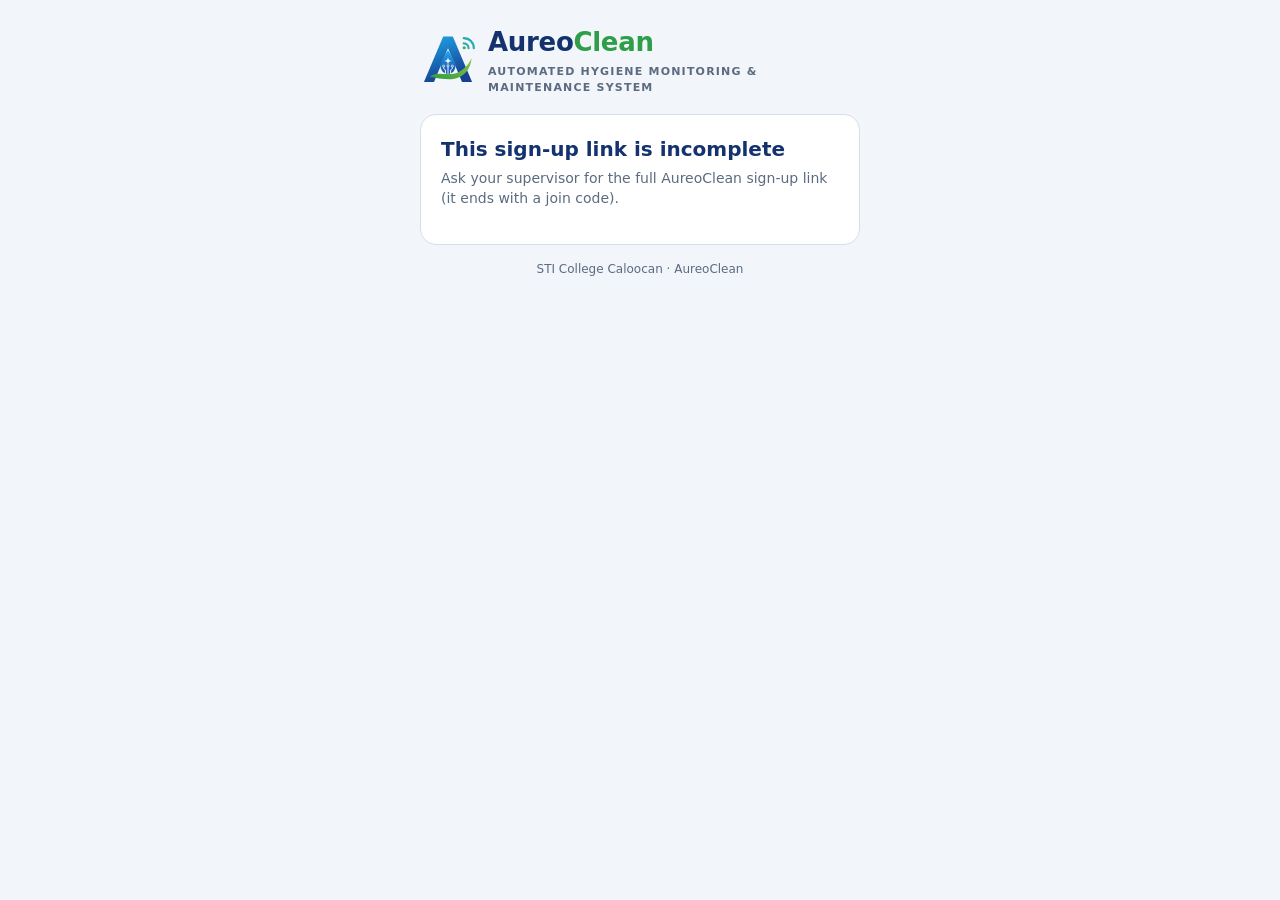
==== docs/index.html @ 40c59525 "Janitor sign-up website + Reports tab - docs/: mobile sign-up page for GitHub Pages (name, mobile, o" ====
<!doctype html>
<html lang="en">
<head>
<meta charset="utf-8">
<meta name="viewport" content="width=device-width, initial-scale=1">
<meta name="robots" content="noindex, nofollow">
<meta name="referrer" content="no-referrer">
<meta http-equiv="Content-Security-Policy"
      content="default-src 'none'; script-src 'self' 'unsafe-inline'; style-src 'self' 'unsafe-inline'; img-src 'self'; connect-src https://firestore.googleapis.com; base-uri 'none'; form-action 'none'">
<title>AureoClean Janitor Sign-up</title>
<link rel="icon" href="icon.png">
<style>
  :root {
    --navy: #14336E; --blue: #1F63C6; --blue-dark: #174A9C; --green: #2E9E48; --green-soft: #E5F4E8;
    --ink: #162338; --muted: #5B6B80; --line: #D5DFEA; --bg: #F2F5F9; --surface: #FFFFFF;
    --danger: #B3261E; --danger-soft: #FBE9E7;
  }
  @media (prefers-color-scheme: dark) {
    :root:not([data-theme="light"]) {
      --navy: #9DBCF5; --blue: #4C8BEA; --blue-dark: #3B74CC; --green: #5CC274; --green-soft: #17331F;
      --ink: #E6ECF4; --muted: #9AA9BC; --line: #2C3A4F; --bg: #0F1724; --surface: #172235;
      --danger: #FF8A80; --danger-soft: #3A1D1B;
    }
  }
  * { box-sizing: border-box; }
  body {
    margin: 0; min-height: 100vh; background: var(--bg); color: var(--ink);
    font: 16px/1.45 system-ui, -apple-system, "Segoe UI", Roboto, sans-serif;
    display: flex; justify-content: center; padding: 24px 16px 40px;
  }
  main { width: 100%; max-width: 440px; }
  .brand { display: flex; align-items: center; gap: 12px; margin-bottom: 18px; }
  .brand img { width: 56px; height: 56px; }
  .brand h1 { margin: 0; font-size: 26px; font-weight: 800; color: var(--navy); letter-spacing: -.3px; }
  .brand h1 span { color: var(--green); }
  .brand p { margin: 2px 0 0; font-size: 11px; font-weight: 700; letter-spacing: 1.2px; color: var(--muted); }
  .card { background: var(--surface); border: 1px solid var(--line); border-radius: 16px; padding: 20px; }
  h2 { margin: 0 0 4px; font-size: 20px; color: var(--navy); }
  .lead { margin: 0 0 16px; color: var(--muted); font-size: 14px; }
  label { display: block; font-size: 13px; font-weight: 650; color: var(--muted); margin: 14px 0 6px; }
  .opt { font-weight: 400; }
  input[type=text], input[type=tel], input[type=email] {
    width: 100%; font: inherit; color: var(--ink); background: var(--surface);
    border: 1px solid var(--line); border-radius: 10px; padding: 12px 12px; min-height: 48px;
  }
  input:focus { outline: 2px solid var(--blue); outline-offset: 0; border-color: var(--blue); }
  .phone { display: flex; }
  .phone span {
    display: flex; align-items: center; padding: 0 12px; border: 1px solid var(--line); border-right: 0;
    border-radius: 10px 0 0 10px; background: var(--bg); color: var(--muted); font-weight: 600;
  }
  .phone input { border-radius: 0 10px 10px 0; }
  .hint { font-size: 12px; color: var(--muted); margin-top: 5px; }
  .consent { display: flex; gap: 10px; align-items: flex-start; margin: 18px 0 4px; font-size: 14px; }
  .consent input { width: 20px; height: 20px; margin: 2px 0 0; accent-color: var(--blue); flex: none; }
  .trap { position: absolute; left: -10000px; width: 1px; height: 1px; overflow: hidden; }
  button {
    width: 100%; margin-top: 18px; min-height: 50px; border: 0; border-radius: 12px; cursor: pointer;
    font: 700 16px system-ui, sans-serif; color: #fff; background: var(--blue);
  }
  button:hover { background: var(--blue-dark); }
  button:disabled { opacity: .6; cursor: default; }
  .msg { margin-top: 14px; padding: 10px 12px; border-radius: 10px; font-size: 14px; display: none; }
  .msg.error { display: block; color: var(--danger); background: var(--danger-soft); }
  .done { text-align: center; padding: 8px 0; }
  .tick {
    width: 64px; height: 64px; border-radius: 50%; margin: 4px auto 12px; display: grid; place-items: center;
    background: var(--green-soft); color: var(--green); font-size: 34px; font-weight: 800;
  }
  .done ol { text-align: left; color: var(--muted); font-size: 14px; padding-left: 20px; }
  footer { margin-top: 16px; text-align: center; font-size: 12px; color: var(--muted); }
  [hidden] { display: none !important; }
</style>
</head>
<body>
<main>
  <div class="brand">
    <img src="logo.svg" alt="">
    <div>
      <h1>Aureo<span>Clean</span></h1>
      <p>AUTOMATED HYGIENE MONITORING &amp; MAINTENANCE SYSTEM</p>
    </div>
  </div>

  <section class="card" id="form-card">
    <h2>Janitor sign-up</h2>
    <p class="lead">Sign up to get restroom alerts by text. An administrator approves your request, then you'll
      receive a welcome SMS.</p>
    <form id="form" novalidate>
      <label for="name">Full name</label>
      <input id="name" type="text" autocomplete="name" maxlength="80" required placeholder="e.g. Mark Dave Agot">

      <label for="phone">Mobile number</label>
      <div class="phone">
        <span>+63</span>
        <input id="phone" type="tel" inputmode="numeric" autocomplete="tel-national" maxlength="13" required
               placeholder="917 123 4567">
      </div>
      <div class="hint">The number where alerts will be sent.</div>

      <label for="email">Email <span class="opt">(optional)</span></label>
      <input id="email" type="email" autocomplete="email" maxlength="254" placeholder="you@example.com">

      <div class="trap" aria-hidden="true">
        <label for="website">Leave this empty</label>
        <input id="website" type="text" tabindex="-1" autocomplete="off">
      </div>

      <label class="consent">
        <input id="consent" type="checkbox">
        <span>I agree to receive AureoClean maintenance alerts by SMS on this number.</span>
      </label>

      <button id="submit" type="submit">Send sign-up request</button>
      <div id="msg" class="msg" role="alert"></div>
    </form>
  </section>

  <section class="card done" id="done-card" hidden>
    <div class="tick">✓</div>
    <h2>Request sent!</h2>
    <p class="lead">Thank you. Here's what happens next:</p>
    <ol>
      <li>An administrator reviews your request.</li>
      <li>Once approved, you'll get a <b>welcome text</b> on <b id="done-phone"></b>.</li>
      <li>After that, restroom alerts arrive by SMS. No app needed.</li>
    </ol>
  </section>

  <section class="card" id="bad-link" hidden>
    <h2>This sign-up link is incomplete</h2>
    <p class="lead">Ask your supervisor for the full AureoClean sign-up link (it ends with a join code).</p>
  </section>

  <footer>STI College Caloocan · AureoClean</footer>
</main>

<script src="config.js"></script>
<script>
(function () {
  "use strict";
  var cfg = window.AUREOCLEAN || {};
  var join = new URLSearchParams(location.search).get("join") || "";
  join = join.replace(/[^A-Za-z0-9]/g, "").slice(0, 40);
  // Keep the code out of the address bar / screenshots once it has been read.
  if (join && history.replaceState) history.replaceState(null, "", location.pathname);
  if (!join) {
    document.getElementById("form-card").hidden = true;
    document.getElementById("bad-link").hidden = false;
    return;
  }

  var form = document.getElementById("form");
  var msg = document.getElementById("msg");
  var btn = document.getElementById("submit");

  function showError(text) { msg.textContent = text; msg.className = "msg error"; }
  form.addEventListener("input", function () { msg.className = "msg"; });  // clear once they fix it

  function normalizePhone(raw) {
    var d = String(raw || "").replace(/[^0-9]/g, "");
    if (d.indexOf("63") === 0) d = d.slice(2);
    if (d.indexOf("0") === 0) d = d.slice(1);
    return /^9[0-9]{9}$/.test(d) ? "+63" + d : null;
  }

  function randomId() {
    var bytes = new Uint8Array(15), out = "", abc = "ABCDEFGHIJKLMNOPQRSTUVWXYZabcdefghijklmnopqrstuvwxyz0123456789";
    crypto.getRandomValues(bytes);
    for (var i = 0; i < bytes.length; i++) out += abc[bytes[i] % abc.length];
    return out;
  }

  form.addEventListener("submit", function (ev) {
    ev.preventDefault();
    msg.className = "msg";
    var name = document.getElementById("name").value.replace(/\s+/g, " ").trim();
    var phone = normalizePhone(document.getElementById("phone").value);
    var email = document.getElementById("email").value.trim().toLowerCase();
    var consent = document.getElementById("consent").checked;

    if (name.length < 2) return showError("Please enter your full name.");
    if (!phone) return showError("Enter a valid mobile number, e.g. 917 123 4567.");
    if (email && !/^[^@\s]+@[^@\s]+\.[^@\s]{2,}$/.test(email)) return showError("That email doesn't look right.");
    if (!consent) return showError("Please tick the box to agree to receive SMS alerts.");

    if (document.getElementById("website").value) { done(phone); return; } // bot trap: pretend success

    var fields = {
      fullName: { stringValue: name },
      phone: { stringValue: phone },
      consent: { booleanValue: true },
      source: { stringValue: "web" },
      joinCode: { stringValue: join }
    };
    if (email) fields.email = { stringValue: email };

    var base = "projects/" + cfg.projectId + "/databases/(default)/documents";
    var url = "https://firestore.googleapis.com/v1/" + base + ":commit" +
              (cfg.apiKey ? "?key=" + encodeURIComponent(cfg.apiKey) : "");
    var body = { writes: [{
      update: { name: base + "/aureoWebSignups/" + randomId(), fields: fields },
      updateTransforms: [{ fieldPath: "createdAt", setToServerValue: "REQUEST_TIME" }],
      currentDocument: { exists: false }
    }] };

    btn.disabled = true; btn.textContent = "Sending…";
    fetch(url, { method: "POST", headers: { "Content-Type": "application/json" }, body: JSON.stringify(body),
                 referrerPolicy: "no-referrer", credentials: "omit" })
      .then(function (res) {
        if (res.ok) return done(phone);
        if (res.status === 403) throw new Error("This sign-up link isn't valid any more. Ask your supervisor for the current link.");
        if (res.status === 429) throw new Error("Too many requests right now. Please try again in a minute.");
        throw new Error("Couldn't send your request (error " + res.status + "). Please try again.");
      })
      .catch(function (err) {
        showError(err && err.message && err.message.indexOf("Failed to fetch") === -1 ? err.message
                  : "No internet connection. Check your data or Wi-Fi and try again.");
      })
      .finally(function () { btn.disabled = false; btn.textContent = "Send sign-up request"; });
  });

  function done(phone) {
    document.getElementById("done-phone").textContent = phone.replace(/^\+63(\d{3})(\d{3})(\d{4})$/, "0$1 $2 $3");
    document.getElementById("form-card").hidden = true;
    document.getElementById("done-card").hidden = false;
  }
})();
</script>
</body>
</html>
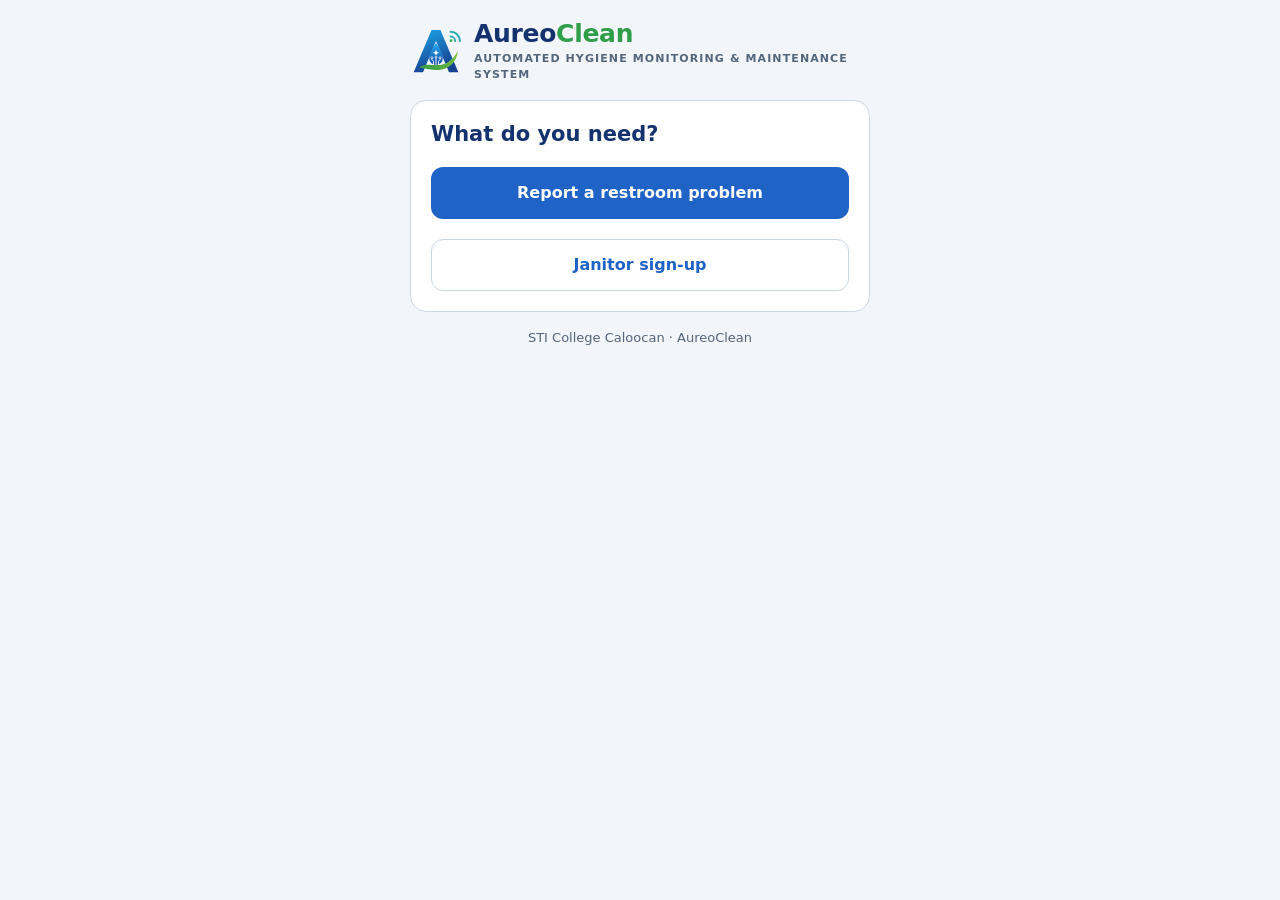
==== commit 9aad96f3: "Public report page + QR codes, one sign-up per device, AI-ready report data - docs/report/: accessib" ====
--- a/docs/index.html
+++ b/docs/index.html
@@ -3,229 +3,28 @@
 <head>
 <meta charset="utf-8">
 <meta name="viewport" content="width=device-width, initial-scale=1">
-<meta name="robots" content="noindex, nofollow">
 <meta name="referrer" content="no-referrer">
 <meta http-equiv="Content-Security-Policy"
-      content="default-src 'none'; script-src 'self' 'unsafe-inline'; style-src 'self' 'unsafe-inline'; img-src 'self'; connect-src https://firestore.googleapis.com; base-uri 'none'; form-action 'none'">
-<title>AureoClean Janitor Sign-up</title>
-<link rel="icon" href="icon.png">
-<style>
-  :root {
-    --navy: #14336E; --blue: #1F63C6; --blue-dark: #174A9C; --green: #2E9E48; --green-soft: #E5F4E8;
-    --ink: #162338; --muted: #5B6B80; --line: #D5DFEA; --bg: #F2F5F9; --surface: #FFFFFF;
-    --danger: #B3261E; --danger-soft: #FBE9E7;
-  }
-  @media (prefers-color-scheme: dark) {
-    :root:not([data-theme="light"]) {
-      --navy: #9DBCF5; --blue: #4C8BEA; --blue-dark: #3B74CC; --green: #5CC274; --green-soft: #17331F;
-      --ink: #E6ECF4; --muted: #9AA9BC; --line: #2C3A4F; --bg: #0F1724; --surface: #172235;
-      --danger: #FF8A80; --danger-soft: #3A1D1B;
-    }
-  }
-  * { box-sizing: border-box; }
-  body {
-    margin: 0; min-height: 100vh; background: var(--bg); color: var(--ink);
-    font: 16px/1.45 system-ui, -apple-system, "Segoe UI", Roboto, sans-serif;
-    display: flex; justify-content: center; padding: 24px 16px 40px;
-  }
-  main { width: 100%; max-width: 440px; }
-  .brand { display: flex; align-items: center; gap: 12px; margin-bottom: 18px; }
-  .brand img { width: 56px; height: 56px; }
-  .brand h1 { margin: 0; font-size: 26px; font-weight: 800; color: var(--navy); letter-spacing: -.3px; }
-  .brand h1 span { color: var(--green); }
-  .brand p { margin: 2px 0 0; font-size: 11px; font-weight: 700; letter-spacing: 1.2px; color: var(--muted); }
-  .card { background: var(--surface); border: 1px solid var(--line); border-radius: 16px; padding: 20px; }
-  h2 { margin: 0 0 4px; font-size: 20px; color: var(--navy); }
-  .lead { margin: 0 0 16px; color: var(--muted); font-size: 14px; }
-  label { display: block; font-size: 13px; font-weight: 650; color: var(--muted); margin: 14px 0 6px; }
-  .opt { font-weight: 400; }
-  input[type=text], input[type=tel], input[type=email] {
-    width: 100%; font: inherit; color: var(--ink); background: var(--surface);
-    border: 1px solid var(--line); border-radius: 10px; padding: 12px 12px; min-height: 48px;
-  }
-  input:focus { outline: 2px solid var(--blue); outline-offset: 0; border-color: var(--blue); }
-  .phone { display: flex; }
-  .phone span {
-    display: flex; align-items: center; padding: 0 12px; border: 1px solid var(--line); border-right: 0;
-    border-radius: 10px 0 0 10px; background: var(--bg); color: var(--muted); font-weight: 600;
-  }
-  .phone input { border-radius: 0 10px 10px 0; }
-  .hint { font-size: 12px; color: var(--muted); margin-top: 5px; }
-  .consent { display: flex; gap: 10px; align-items: flex-start; margin: 18px 0 4px; font-size: 14px; }
-  .consent input { width: 20px; height: 20px; margin: 2px 0 0; accent-color: var(--blue); flex: none; }
-  .trap { position: absolute; left: -10000px; width: 1px; height: 1px; overflow: hidden; }
-  button {
-    width: 100%; margin-top: 18px; min-height: 50px; border: 0; border-radius: 12px; cursor: pointer;
-    font: 700 16px system-ui, sans-serif; color: #fff; background: var(--blue);
-  }
-  button:hover { background: var(--blue-dark); }
-  button:disabled { opacity: .6; cursor: default; }
-  .msg { margin-top: 14px; padding: 10px 12px; border-radius: 10px; font-size: 14px; display: none; }
-  .msg.error { display: block; color: var(--danger); background: var(--danger-soft); }
-  .done { text-align: center; padding: 8px 0; }
-  .tick {
-    width: 64px; height: 64px; border-radius: 50%; margin: 4px auto 12px; display: grid; place-items: center;
-    background: var(--green-soft); color: var(--green); font-size: 34px; font-weight: 800;
-  }
-  .done ol { text-align: left; color: var(--muted); font-size: 14px; padding-left: 20px; }
-  footer { margin-top: 16px; text-align: center; font-size: 12px; color: var(--muted); }
-  [hidden] { display: none !important; }
-</style>
+      content="default-src 'none'; style-src 'self'; img-src 'self'; base-uri 'none'; form-action 'none'">
+<title>AureoClean</title>
+<link rel="icon" href="assets/icon.png">
+<link rel="stylesheet" href="assets/style.css">
 </head>
 <body>
 <main>
-  <div class="brand">
-    <img src="logo.svg" alt="">
+  <header class="brand">
+    <img src="assets/logo.svg" alt="">
     <div>
-      <h1>Aureo<span>Clean</span></h1>
-      <p>AUTOMATED HYGIENE MONITORING &amp; MAINTENANCE SYSTEM</p>
+      <p class="name">Aureo<span>Clean</span></p>
+      <p class="tag">AUTOMATED HYGIENE MONITORING &amp; MAINTENANCE SYSTEM</p>
     </div>
-  </div>
-
-  <section class="card" id="form-card">
-    <h2>Janitor sign-up</h2>
-    <p class="lead">Sign up to get restroom alerts by text. An administrator approves your request, then you'll
-      receive a welcome SMS.</p>
-    <form id="form" novalidate>
-      <label for="name">Full name</label>
-      <input id="name" type="text" autocomplete="name" maxlength="80" required placeholder="e.g. Mark Dave Agot">
-
-      <label for="phone">Mobile number</label>
-      <div class="phone">
-        <span>+63</span>
-        <input id="phone" type="tel" inputmode="numeric" autocomplete="tel-national" maxlength="13" required
-               placeholder="917 123 4567">
-      </div>
-      <div class="hint">The number where alerts will be sent.</div>
-
-      <label for="email">Email <span class="opt">(optional)</span></label>
-      <input id="email" type="email" autocomplete="email" maxlength="254" placeholder="you@example.com">
-
-      <div class="trap" aria-hidden="true">
-        <label for="website">Leave this empty</label>
-        <input id="website" type="text" tabindex="-1" autocomplete="off">
-      </div>
-
-      <label class="consent">
-        <input id="consent" type="checkbox">
-        <span>I agree to receive AureoClean maintenance alerts by SMS on this number.</span>
-      </label>
-
-      <button id="submit" type="submit">Send sign-up request</button>
-      <div id="msg" class="msg" role="alert"></div>
-    </form>
+  </header>
+  <section class="card">
+    <h1>What do you need?</h1>
+    <a class="btn" href="report/">Report a restroom problem</a>
+    <a class="btn ghost" href="login/">Janitor sign-up</a>
   </section>
-
-  <section class="card done" id="done-card" hidden>
-    <div class="tick">✓</div>
-    <h2>Request sent!</h2>
-    <p class="lead">Thank you. Here's what happens next:</p>
-    <ol>
-      <li>An administrator reviews your request.</li>
-      <li>Once approved, you'll get a <b>welcome text</b> on <b id="done-phone"></b>.</li>
-      <li>After that, restroom alerts arrive by SMS. No app needed.</li>
-    </ol>
-  </section>
-
-  <section class="card" id="bad-link" hidden>
-    <h2>This sign-up link is incomplete</h2>
-    <p class="lead">Ask your supervisor for the full AureoClean sign-up link (it ends with a join code).</p>
-  </section>
-
   <footer>STI College Caloocan · AureoClean</footer>
 </main>
-
-<script src="config.js"></script>
-<script>
-(function () {
-  "use strict";
-  var cfg = window.AUREOCLEAN || {};
-  var join = new URLSearchParams(location.search).get("join") || "";
-  join = join.replace(/[^A-Za-z0-9]/g, "").slice(0, 40);
-  // Keep the code out of the address bar / screenshots once it has been read.
-  if (join && history.replaceState) history.replaceState(null, "", location.pathname);
-  if (!join) {
-    document.getElementById("form-card").hidden = true;
-    document.getElementById("bad-link").hidden = false;
-    return;
-  }
-
-  var form = document.getElementById("form");
-  var msg = document.getElementById("msg");
-  var btn = document.getElementById("submit");
-
-  function showError(text) { msg.textContent = text; msg.className = "msg error"; }
-  form.addEventListener("input", function () { msg.className = "msg"; });  // clear once they fix it
-
-  function normalizePhone(raw) {
-    var d = String(raw || "").replace(/[^0-9]/g, "");
-    if (d.indexOf("63") === 0) d = d.slice(2);
-    if (d.indexOf("0") === 0) d = d.slice(1);
-    return /^9[0-9]{9}$/.test(d) ? "+63" + d : null;
-  }
-
-  function randomId() {
-    var bytes = new Uint8Array(15), out = "", abc = "ABCDEFGHIJKLMNOPQRSTUVWXYZabcdefghijklmnopqrstuvwxyz0123456789";
-    crypto.getRandomValues(bytes);
-    for (var i = 0; i < bytes.length; i++) out += abc[bytes[i] % abc.length];
-    return out;
-  }
-
-  form.addEventListener("submit", function (ev) {
-    ev.preventDefault();
-    msg.className = "msg";
-    var name = document.getElementById("name").value.replace(/\s+/g, " ").trim();
-    var phone = normalizePhone(document.getElementById("phone").value);
-    var email = document.getElementById("email").value.trim().toLowerCase();
-    var consent = document.getElementById("consent").checked;
-
-    if (name.length < 2) return showError("Please enter your full name.");
-    if (!phone) return showError("Enter a valid mobile number, e.g. 917 123 4567.");
-    if (email && !/^[^@\s]+@[^@\s]+\.[^@\s]{2,}$/.test(email)) return showError("That email doesn't look right.");
-    if (!consent) return showError("Please tick the box to agree to receive SMS alerts.");
-
-    if (document.getElementById("website").value) { done(phone); return; } // bot trap: pretend success
-
-    var fields = {
-      fullName: { stringValue: name },
-      phone: { stringValue: phone },
-      consent: { booleanValue: true },
-      source: { stringValue: "web" },
-      joinCode: { stringValue: join }
-    };
-    if (email) fields.email = { stringValue: email };
-
-    var base = "projects/" + cfg.projectId + "/databases/(default)/documents";
-    var url = "https://firestore.googleapis.com/v1/" + base + ":commit" +
-              (cfg.apiKey ? "?key=" + encodeURIComponent(cfg.apiKey) : "");
-    var body = { writes: [{
-      update: { name: base + "/aureoWebSignups/" + randomId(), fields: fields },
-      updateTransforms: [{ fieldPath: "createdAt", setToServerValue: "REQUEST_TIME" }],
-      currentDocument: { exists: false }
-    }] };
-
-    btn.disabled = true; btn.textContent = "Sending…";
-    fetch(url, { method: "POST", headers: { "Content-Type": "application/json" }, body: JSON.stringify(body),
-                 referrerPolicy: "no-referrer", credentials: "omit" })
-      .then(function (res) {
-        if (res.ok) return done(phone);
-        if (res.status === 403) throw new Error("This sign-up link isn't valid any more. Ask your supervisor for the current link.");
-        if (res.status === 429) throw new Error("Too many requests right now. Please try again in a minute.");
-        throw new Error("Couldn't send your request (error " + res.status + "). Please try again.");
-      })
-      .catch(function (err) {
-        showError(err && err.message && err.message.indexOf("Failed to fetch") === -1 ? err.message
-                  : "No internet connection. Check your data or Wi-Fi and try again.");
-      })
-      .finally(function () { btn.disabled = false; btn.textContent = "Send sign-up request"; });
-  });
-
-  function done(phone) {
-    document.getElementById("done-phone").textContent = phone.replace(/^\+63(\d{3})(\d{3})(\d{4})$/, "0$1 $2 $3");
-    document.getElementById("form-card").hidden = true;
-    document.getElementById("done-card").hidden = false;
-  }
-})();
-</script>
 </body>
 </html>
--- a/docs/assets/style.css
+++ b/docs/assets/style.css
@@ -0,0 +1,133 @@
+/* AureoClean public pages: phone-first, works on computers, light + dark. */
+:root {
+  --navy: #14336E; --blue: #1F63C6; --blue-dark: #174A9C; --blue-soft: #E6F0FB;
+  --green: #2E9E48; --green-soft: #E5F4E8; --amber: #8A5300; --amber-soft: #FFF3DC;
+  --ink: #162338; --muted: #55657A; --line: #CBD6E3; --bg: #F2F5F9; --surface: #FFFFFF;
+  --danger: #B3261E; --danger-soft: #FBE9E7; --focus: #1F63C6;
+}
+@media (prefers-color-scheme: dark) {
+  :root:not([data-theme="light"]) {
+    --navy: #A9C6F7; --blue: #4C8BEA; --blue-dark: #3B74CC; --blue-soft: #1A2B47;
+    --green: #5CC274; --green-soft: #17331F; --amber: #FFC66B; --amber-soft: #3A2C12;
+    --ink: #E6ECF4; --muted: #A3B1C3; --line: #31415A; --bg: #0F1724; --surface: #172235;
+    --danger: #FF8A80; --danger-soft: #3A1D1B; --focus: #8DB6F5;
+  }
+}
+* { box-sizing: border-box; }
+html { -webkit-text-size-adjust: 100%; }
+body {
+  margin: 0; min-height: 100vh; background: var(--bg); color: var(--ink);
+  font: 16px/1.5 system-ui, -apple-system, "Segoe UI", Roboto, sans-serif;
+  display: flex; justify-content: center; padding: 20px 16px 40px;
+}
+main { width: 100%; max-width: 460px; }
+main.wide { max-width: 680px; }
+a { color: var(--blue); }
+.skip { position: absolute; left: -9999px; }
+.skip:focus { left: 16px; top: 8px; background: var(--surface); padding: 8px 12px; border-radius: 8px; z-index: 9; }
+
+.brand { display: flex; align-items: center; gap: 12px; margin-bottom: 16px; }
+.brand img { width: 52px; height: 52px; flex: none; }
+.brand .name { margin: 0; font-size: 25px; font-weight: 800; color: var(--navy); letter-spacing: -.3px; line-height: 1.1; }
+.brand .name span { color: var(--green); }
+.brand .tag { margin: 3px 0 0; font-size: 11px; font-weight: 700; letter-spacing: 1.1px; color: var(--muted); }
+
+.card { background: var(--surface); border: 1px solid var(--line); border-radius: 16px; padding: 20px; }
+.card + .card { margin-top: 14px; }
+h1 { margin: 0 0 4px; font-size: 21px; color: var(--navy); line-height: 1.25; }
+.lead { margin: 0 0 14px; color: var(--muted); font-size: 15px; }
+
+fieldset { border: 0; padding: 0; margin: 18px 0 0; min-width: 0; }
+legend, .label { display: block; font-size: 14px; font-weight: 700; color: var(--ink); margin: 0 0 8px; padding: 0; }
+label.label { margin-top: 16px; }
+.opt { font-weight: 400; color: var(--muted); }
+.hint { font-size: 13px; color: var(--muted); margin-top: 6px; }
+
+input[type=text], input[type=tel], input[type=email], select, textarea {
+  width: 100%; font: inherit; color: var(--ink); background: var(--surface);
+  border: 1px solid var(--line); border-radius: 10px; padding: 11px 12px; min-height: 48px;
+}
+textarea { min-height: 96px; resize: vertical; }
+:focus-visible { outline: 3px solid var(--focus); outline-offset: 2px; }
+input:focus, select:focus, textarea:focus { border-color: var(--blue); }
+
+.phone { display: flex; }
+.phone span {
+  display: flex; align-items: center; padding: 0 12px; border: 1px solid var(--line); border-right: 0;
+  border-radius: 10px 0 0 10px; background: var(--bg); color: var(--muted); font-weight: 600;
+}
+.phone input { border-radius: 0 10px 10px 0; }
+
+/* Big tappable choices built from real checkboxes / radios (keyboard + screen reader friendly). */
+.choices { display: grid; grid-template-columns: 1fr; gap: 8px; }
+@media (min-width: 340px) { .choices.two { grid-template-columns: 1fr 1fr; } }
+.choices.two .choice.danger { grid-column: 1 / -1; }  /* Emergency: full width, first */
+@media (max-width: 480px) { .choices.two .choice span { padding: 8px 9px; gap: 8px; font-size: 15px; line-height: 1.25; } }
+.choice { position: relative; }
+.choice input { position: absolute; opacity: 0; width: 1px; height: 1px; }
+.choice span {
+  display: flex; align-items: center; gap: 10px; min-height: 48px; padding: 10px 12px;
+  border: 1px solid var(--line); border-radius: 10px; cursor: pointer; background: var(--surface);
+}
+.choice span::before {
+  content: ""; flex: none; width: 20px; height: 20px; border: 2px solid var(--muted); border-radius: 5px;
+}
+.choice input[type=radio] + span::before { border-radius: 50%; }
+.choice input:checked + span { border-color: var(--blue); background: var(--blue-soft); font-weight: 600; }
+.choice input:checked + span::before {
+  border-color: var(--blue); background: var(--blue);
+  box-shadow: inset 0 0 0 3px var(--surface);
+}
+.choice input:focus-visible + span { outline: 3px solid var(--focus); outline-offset: 2px; }
+.choice.danger input:checked + span { border-color: var(--danger); background: var(--danger-soft); color: var(--danger); }
+.choice.danger input:checked + span::before { border-color: var(--danger); background: var(--danger); }
+
+.rating { display: flex; gap: 8px; }
+.rating .choice { flex: 1; }
+.rating .choice span { justify-content: center; padding: 8px 4px; flex-direction: column; gap: 2px; font-size: 13px; }
+.rating .choice span::before { display: none; }
+.rating .choice b { font-size: 20px; }
+
+.place {
+  display: flex; align-items: center; justify-content: space-between; gap: 10px;
+  padding: 12px; border-radius: 10px; background: var(--green-soft); border: 1px solid var(--green);
+}
+.place b { color: var(--ink); }
+.linkbtn { background: none; border: 0; color: var(--blue); font: inherit; font-weight: 600; cursor: pointer;
+           padding: 6px; min-height: 40px; text-decoration: underline; }
+
+.alert { margin-top: 12px; padding: 12px; border-radius: 10px; font-size: 14px; }
+.alert.danger { color: var(--danger); background: var(--danger-soft); border: 1px solid var(--danger); }
+.alert.warn { color: var(--amber); background: var(--amber-soft); }
+
+details.more { margin-top: 18px; border-top: 1px solid var(--line); padding-top: 14px; }
+details.more summary { cursor: pointer; font-weight: 700; min-height: 32px; }
+
+.consent { display: flex; gap: 10px; align-items: flex-start; margin: 18px 0 4px; font-size: 15px; }
+.consent input { width: 22px; height: 22px; margin: 1px 0 0; accent-color: var(--blue); flex: none; }
+.trap { position: absolute; left: -10000px; width: 1px; height: 1px; overflow: hidden; }
+
+.btn {
+  display: flex; align-items: center; justify-content: center; width: 100%; margin-top: 20px; min-height: 52px;
+  border: 0; border-radius: 12px; cursor: pointer; text-decoration: none;
+  font: 700 16px system-ui, sans-serif; color: #fff; background: var(--blue);
+}
+.btn:hover { background: var(--blue-dark); }
+.btn:disabled { opacity: .6; cursor: default; }
+.btn.green { background: var(--green); }
+.btn.ghost { background: transparent; color: var(--blue); border: 1px solid var(--line); }
+
+.msg { margin-top: 14px; padding: 10px 12px; border-radius: 10px; font-size: 14px; display: none; }
+.msg.error { display: block; color: var(--danger); background: var(--danger-soft); }
+.counter { float: right; font-weight: 400; color: var(--muted); font-size: 13px; }
+
+.done { text-align: center; padding: 6px 0; }
+.tick {
+  width: 64px; height: 64px; border-radius: 50%; margin: 4px auto 12px; display: grid; place-items: center;
+  background: var(--green-soft); color: var(--green); font-size: 34px; font-weight: 800;
+}
+.done ol { text-align: left; color: var(--muted); font-size: 15px; padding-left: 20px; }
+.ref { font-family: ui-monospace, monospace; background: var(--bg); padding: 2px 8px; border-radius: 6px; }
+footer { margin-top: 16px; text-align: center; font-size: 13px; color: var(--muted); }
+[hidden] { display: none !important; }
+@media (prefers-reduced-motion: reduce) { * { transition: none !important; } }
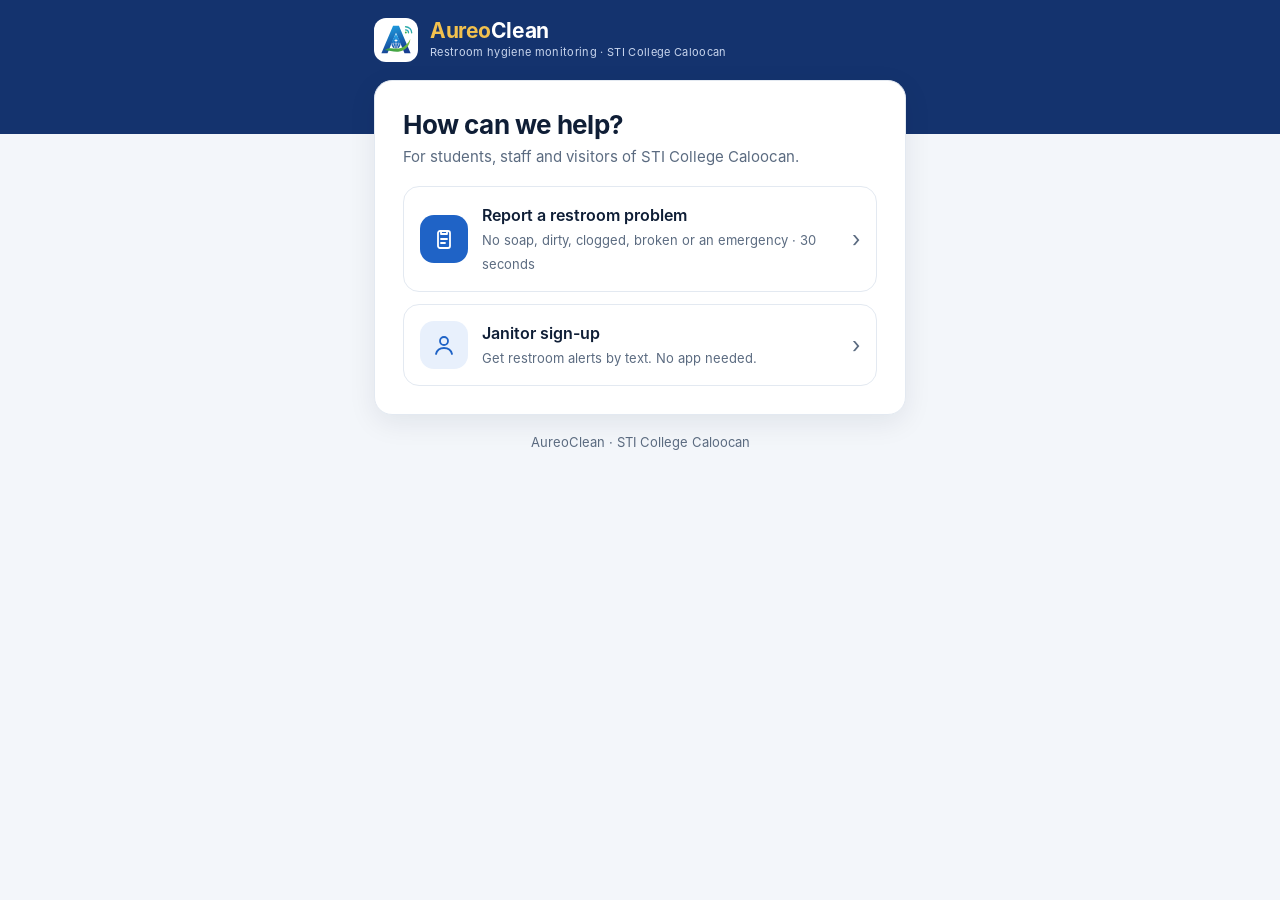
==== commit a6e501d1: "Admin invites are emailed (Gmail app password) and can be texted; public pages redesigned - backend/" ====
--- a/docs/index.html
+++ b/docs/index.html
@@ -5,26 +5,28 @@
 <meta name="viewport" content="width=device-width, initial-scale=1">
 <meta name="referrer" content="no-referrer">
 <meta http-equiv="Content-Security-Policy"
-      content="default-src 'none'; style-src 'self'; img-src 'self'; base-uri 'none'; form-action 'none'">
+      content="default-src 'none'; style-src 'self'; img-src 'self'; font-src 'self'; base-uri 'none'; form-action 'none'">
 <title>AureoClean</title>
 <link rel="icon" href="assets/icon.png">
 <link rel="stylesheet" href="assets/style.css">
 </head>
 <body>
-<main>
-  <header class="brand">
-    <img src="assets/logo.svg" alt="">
-    <div>
-      <p class="name">Aureo<span>Clean</span></p>
-      <p class="tag">AUTOMATED HYGIENE MONITORING &amp; MAINTENANCE SYSTEM</p>
-    </div>
-  </header>
+<header class="top"><div class="inner">
+  <div class="mark"><img src="assets/logo.svg" alt=""></div>
+  <div><div class="word"><span>Aureo</span>Clean</div><div class="tagline">Restroom hygiene monitoring · STI College Caloocan</div></div>
+</div></header>
+<main class="narrow">
   <section class="card">
-    <h1>What do you need?</h1>
-    <a class="btn" href="report/">Report a restroom problem</a>
-    <a class="btn ghost" href="login/">Janitor sign-up</a>
+    <h1>How can we help?</h1>
+    <p class="lead">For students, staff and visitors of STI College Caloocan.</p>
+    <nav class="actions" aria-label="Choose">
+      <a class="action primary" href="report/"><span class="ic"><svg viewBox="0 0 24 24" fill="none" stroke="currentColor" stroke-width="1.8" stroke-linecap="round" stroke-linejoin="round" aria-hidden="true"><rect x="6" y="4" width="12" height="17" rx="2"/><path d="M9 4h6v3H9zM9 12h6M9 16h4"/></svg></span>
+        <span><b>Report a restroom problem</b><small>No soap, dirty, clogged, broken or an emergency · 30 seconds</small></span><span class="chev" aria-hidden="true">›</span></a>
+      <a class="action" href="login/"><span class="ic"><svg viewBox="0 0 24 24" fill="none" stroke="currentColor" stroke-width="1.8" stroke-linecap="round" stroke-linejoin="round" aria-hidden="true"><circle cx="12" cy="8" r="4"/><path d="M4 21c1-4 4.3-6 8-6s7 2 8 6"/></svg></span>
+        <span><b>Janitor sign-up</b><small>Get restroom alerts by text. No app needed.</small></span><span class="chev" aria-hidden="true">›</span></a>
+    </nav>
   </section>
-  <footer>STI College Caloocan · AureoClean</footer>
+  <footer>AureoClean · STI College Caloocan</footer>
 </main>
 </body>
 </html>
--- a/docs/assets/style.css
+++ b/docs/assets/style.css
@@ -1,133 +1,158 @@
-/* AureoClean public pages: phone-first, works on computers, light + dark. */
+/* AureoClean public pages (report, janitor sign-up, home): same design as the app —
+   navy band, white cards, Inter, soft shadows, light animations. Phone-first. */
+@font-face { font-family: Inter; font-weight: 400; font-display: swap; src: url("fonts/inter-Regular.woff") format("woff"); }
+@font-face { font-family: Inter; font-weight: 500; font-display: swap; src: url("fonts/inter-Medium.woff") format("woff"); }
+@font-face { font-family: Inter; font-weight: 600; font-display: swap; src: url("fonts/inter-SemiBold.woff") format("woff"); }
+@font-face { font-family: Inter; font-weight: 700; font-display: swap; src: url("fonts/inter-Bold.woff") format("woff"); }
+
 :root {
-  --navy: #14336E; --blue: #1F63C6; --blue-dark: #174A9C; --blue-soft: #E6F0FB;
-  --green: #2E9E48; --green-soft: #E5F4E8; --amber: #8A5300; --amber-soft: #FFF3DC;
-  --ink: #162338; --muted: #55657A; --line: #CBD6E3; --bg: #F2F5F9; --surface: #FFFFFF;
-  --danger: #B3261E; --danger-soft: #FBE9E7; --focus: #1F63C6;
-}
-@media (prefers-color-scheme: dark) {
-  :root:not([data-theme="light"]) {
-    --navy: #A9C6F7; --blue: #4C8BEA; --blue-dark: #3B74CC; --blue-soft: #1A2B47;
-    --green: #5CC274; --green-soft: #17331F; --amber: #FFC66B; --amber-soft: #3A2C12;
-    --ink: #E6ECF4; --muted: #A3B1C3; --line: #31415A; --bg: #0F1724; --surface: #172235;
-    --danger: #FF8A80; --danger-soft: #3A1D1B; --focus: #8DB6F5;
-  }
+  --navy: #14336E; --blue: #1F63C6; --blue-dark: #174A9C; --blue-soft: #E8F0FC;
+  --green: #2E9E48; --green-text: #1F6B31; --green-btn: #1F7A35; --green-soft: #E5F4E8;
+  --gold: #C08A12; --gold-light: #F2C14E; --amber: #8A5200; --amber-soft: #FFF3DC;
+  --red: #B3261E; --red-text: #9C211A; --red-soft: #FBE9E7;
+  --ink: #0F1E36; --muted: #5B6B80; --line: #E3E9F1; --line-2: #D5DFEA; --ground: #F3F6FA; --surface: #FFFFFF;
+  --nav-text: #C9D6EE; --ease: cubic-bezier(.2,.7,.2,1);
 }
 * { box-sizing: border-box; }
 html { -webkit-text-size-adjust: 100%; }
-body {
-  margin: 0; min-height: 100vh; background: var(--bg); color: var(--ink);
-  font: 16px/1.5 system-ui, -apple-system, "Segoe UI", Roboto, sans-serif;
-  display: flex; justify-content: center; padding: 20px 16px 40px;
-}
-main { width: 100%; max-width: 460px; }
-main.wide { max-width: 680px; }
+body { margin: 0; min-height: 100vh; background: var(--ground); color: var(--ink);
+       font: 16px/1.5 Inter, system-ui, -apple-system, "Segoe UI", Roboto, sans-serif; -webkit-font-smoothing: antialiased;
+       -webkit-tap-highlight-color: transparent; }
 a { color: var(--blue); }
 .skip { position: absolute; left: -9999px; }
-.skip:focus { left: 16px; top: 8px; background: var(--surface); padding: 8px 12px; border-radius: 8px; z-index: 9; }
+.skip:focus { left: 16px; top: 8px; background: #fff; padding: 8px 12px; border-radius: 8px; z-index: 9; }
+[hidden] { display: none !important; }
 
-.brand { display: flex; align-items: center; gap: 12px; margin-bottom: 16px; }
-.brand img { width: 52px; height: 52px; flex: none; }
-.brand .name { margin: 0; font-size: 25px; font-weight: 800; color: var(--navy); letter-spacing: -.3px; line-height: 1.1; }
-.brand .name span { color: var(--green); }
-.brand .tag { margin: 3px 0 0; font-size: 11px; font-weight: 700; letter-spacing: 1.1px; color: var(--muted); }
+@keyframes rise { from { opacity: 0; transform: translateY(8px); } to { opacity: 1; transform: none; } }
+@keyframes pop { from { opacity: 0; transform: scale(.9); } to { opacity: 1; transform: none; } }
+@media (prefers-reduced-motion: reduce) { *, *::before, *::after { animation: none !important; transition: none !important; } }
 
-.card { background: var(--surface); border: 1px solid var(--line); border-radius: 16px; padding: 20px; }
+/* ---------- navy band + brand ---------- */
+.top { background: var(--navy); color: #fff; padding: calc(18px + env(safe-area-inset-top)) 16px 64px; }
+.top .inner { max-width: 532px; margin: 0 auto; display: flex; align-items: center; gap: 12px; }
+.mark { width: 44px; height: 44px; border-radius: 12px; background: #fff; display: flex; align-items: center; justify-content: center; flex: none; }
+.mark img { width: 34px; height: 34px; }
+.word { font-size: 21px; font-weight: 700; letter-spacing: -.02em; line-height: 1.1; }
+.word span { color: var(--gold-light); }
+.tagline { font-size: 11px; color: var(--nav-text); letter-spacing: .03em; margin-top: 2px; }
+
+main { max-width: 560px; margin: -48px auto 0; padding: 0 14px 32px; }
+
+/* ---------- cards ---------- */
+.card { background: var(--surface); border: 1px solid var(--line); border-radius: 18px; padding: 22px 20px;
+        box-shadow: 0 8px 28px rgba(16,30,54,.08); animation: rise .3s var(--ease) both; }
 .card + .card { margin-top: 14px; }
-h1 { margin: 0 0 4px; font-size: 21px; color: var(--navy); line-height: 1.25; }
-.lead { margin: 0 0 14px; color: var(--muted); font-size: 15px; }
+h1 { margin: 0 0 4px; font-size: 23px; font-weight: 700; letter-spacing: -.015em; line-height: 1.25; }
+.lead { margin: 0 0 6px; color: var(--muted); font-size: 15px; }
 
-fieldset { border: 0; padding: 0; margin: 18px 0 0; min-width: 0; }
-legend, .label { display: block; font-size: 14px; font-weight: 700; color: var(--ink); margin: 0 0 8px; padding: 0; }
-label.label { margin-top: 16px; }
-.opt { font-weight: 400; color: var(--muted); }
+/* numbered steps */
+fieldset { border: 0; padding: 0; margin: 22px 0 0; min-width: 0; }
+legend, .label { display: block; font-size: 15px; font-weight: 600; color: var(--ink); margin: 0 0 10px; padding: 0; width: 100%; line-height: 1.4; }
+legend .n, .label .n { width: 24px; height: 24px; border-radius: 50%; background: var(--blue-soft); color: var(--blue-dark); margin-right: 8px;
+                       font-size: 12px; font-weight: 700; display: inline-flex; align-items: center; justify-content: center; vertical-align: 1px; }
+label.label { margin-top: 18px; }
+.opt { font-weight: 400; color: var(--muted); font-size: 13px; }
 .hint { font-size: 13px; color: var(--muted); margin-top: 6px; }
+.counter { float: right; font-weight: 500; color: var(--muted); font-size: 12px; margin-top: 3px; }
 
 input[type=text], input[type=tel], input[type=email], select, textarea {
-  width: 100%; font: inherit; color: var(--ink); background: var(--surface);
-  border: 1px solid var(--line); border-radius: 10px; padding: 11px 12px; min-height: 48px;
-}
+  width: 100%; font: inherit; color: var(--ink); background: #fff; border: 1px solid var(--line-2); border-radius: 12px;
+  padding: 11px 14px; min-height: 50px; transition: border-color .15s, box-shadow .15s; appearance: none; -webkit-appearance: none; }
+select { background-image: linear-gradient(45deg, transparent 50%, var(--muted) 50%), linear-gradient(135deg, var(--muted) 50%, transparent 50%);
+         background-position: calc(100% - 20px) 22px, calc(100% - 15px) 22px; background-size: 5px 5px; background-repeat: no-repeat; padding-right: 36px; }
 textarea { min-height: 96px; resize: vertical; }
-:focus-visible { outline: 3px solid var(--focus); outline-offset: 2px; }
-input:focus, select:focus, textarea:focus { border-color: var(--blue); }
+input:focus, select:focus, textarea:focus { outline: none; border-color: var(--blue); box-shadow: 0 0 0 3px rgba(31,99,198,.15); }
+:focus-visible { outline: 3px solid rgba(31,99,198,.4); outline-offset: 2px; }
+input::placeholder, textarea::placeholder { color: #8C9AAD; }
+#location-other { margin-top: 8px; }
 
 .phone { display: flex; }
-.phone span {
-  display: flex; align-items: center; padding: 0 12px; border: 1px solid var(--line); border-right: 0;
-  border-radius: 10px 0 0 10px; background: var(--bg); color: var(--muted); font-weight: 600;
-}
-.phone input { border-radius: 0 10px 10px 0; }
+.phone span { display: flex; align-items: center; padding: 0 14px; border: 1px solid var(--line-2); border-right: 0;
+              border-radius: 12px 0 0 12px; background: var(--ground); color: var(--muted); font-weight: 600; }
+.phone input { border-radius: 0 12px 12px 0; }
 
-/* Big tappable choices built from real checkboxes / radios (keyboard + screen reader friendly). */
-.choices { display: grid; grid-template-columns: 1fr; gap: 8px; }
-@media (min-width: 340px) { .choices.two { grid-template-columns: 1fr 1fr; } }
-.choices.two .choice.danger { grid-column: 1 / -1; }  /* Emergency: full width, first */
-@media (max-width: 480px) { .choices.two .choice span { padding: 8px 9px; gap: 8px; font-size: 15px; line-height: 1.25; } }
+/* the restroom from the QR code */
+.place { display: flex; align-items: center; justify-content: space-between; gap: 10px; padding: 12px 14px; border-radius: 12px;
+         background: var(--green-soft); border: 1px solid #BFE3C8; animation: pop .25s var(--ease) both; }
+.place .where { display: flex; align-items: center; gap: 8px; }
+.place svg { width: 18px; height: 18px; color: var(--green-text); flex: none; }
+.place b { color: var(--ink); font-weight: 600; }
+.linkbtn { background: none; border: 0; color: var(--blue); font: inherit; font-weight: 600; cursor: pointer; padding: 6px 4px; min-height: 40px; }
+
+/* problems: pill chips built from real checkboxes (keyboard + screen reader friendly) */
+.choices { display: flex; flex-wrap: wrap; gap: 8px; }
+.choices.stack { flex-direction: column; }
 .choice { position: relative; }
 .choice input { position: absolute; opacity: 0; width: 1px; height: 1px; }
-.choice span {
-  display: flex; align-items: center; gap: 10px; min-height: 48px; padding: 10px 12px;
-  border: 1px solid var(--line); border-radius: 10px; cursor: pointer; background: var(--surface);
-}
-.choice span::before {
-  content: ""; flex: none; width: 20px; height: 20px; border: 2px solid var(--muted); border-radius: 5px;
-}
-.choice input[type=radio] + span::before { border-radius: 50%; }
-.choice input:checked + span { border-color: var(--blue); background: var(--blue-soft); font-weight: 600; }
-.choice input:checked + span::before {
-  border-color: var(--blue); background: var(--blue);
-  box-shadow: inset 0 0 0 3px var(--surface);
-}
-.choice input:focus-visible + span { outline: 3px solid var(--focus); outline-offset: 2px; }
-.choice.danger input:checked + span { border-color: var(--danger); background: var(--danger-soft); color: var(--danger); }
-.choice.danger input:checked + span::before { border-color: var(--danger); background: var(--danger); }
+.choice span { display: flex; align-items: center; gap: 8px; min-height: 44px; padding: 9px 16px; border: 1px solid var(--line-2);
+               border-radius: 999px; cursor: pointer; background: #fff; font-size: 15px; user-select: none;
+               transition: background .12s, border-color .12s, color .12s, transform .08s; }
+.choice span:active { transform: scale(.97); }
+.choice input:checked + span { border: 2px solid var(--blue); padding: 8px 15px; background: var(--blue-soft); color: var(--blue-dark); font-weight: 600; }
+.choice input:checked + span::before { content: ""; width: 14px; height: 8px; border-left: 2.5px solid currentColor; border-bottom: 2.5px solid currentColor;
+                                        transform: rotate(-45deg) translate(1px, -2px); }
+.choice input:focus-visible + span { outline: 3px solid rgba(31,99,198,.4); outline-offset: 2px; }
+.choice.danger span { color: var(--red-text); border-color: #F1C9C5; }
+.choice.danger input:checked + span { border-color: var(--red); background: var(--red-soft); color: var(--red-text); }
+.choices.stack .choice span { border-radius: 12px; }
+.choices.stack .choice input:checked + span::before { display: none; }
+.choices.stack .choice span::after { content: ""; margin-left: auto; width: 18px; height: 18px; border-radius: 50%; border: 2px solid var(--line-2); flex: none; }
+.choices.stack .choice input:checked + span::after { border: 6px solid var(--blue); }
 
-.rating { display: flex; gap: 8px; }
-.rating .choice { flex: 1; }
-.rating .choice span { justify-content: center; padding: 8px 4px; flex-direction: column; gap: 2px; font-size: 13px; }
-.rating .choice span::before { display: none; }
-.rating .choice b { font-size: 20px; }
+.rating { display: grid; grid-template-columns: repeat(5, minmax(0, 1fr)); gap: 6px; }
+.rating .choice span { flex-direction: column; justify-content: center; gap: 0; padding: 8px 2px; border-radius: 12px; font-size: 11px; text-align: center; min-height: 58px; }
+.rating .choice input:checked + span { padding: 7px 1px; }
+.rating .choice input:checked + span::before { display: none; }
+.rating .choice b { font-size: 19px; font-weight: 700; }
 
-.place {
-  display: flex; align-items: center; justify-content: space-between; gap: 10px;
-  padding: 12px; border-radius: 10px; background: var(--green-soft); border: 1px solid var(--green);
-}
-.place b { color: var(--ink); }
-.linkbtn { background: none; border: 0; color: var(--blue); font: inherit; font-weight: 600; cursor: pointer;
-           padding: 6px; min-height: 40px; text-decoration: underline; }
-
-.alert { margin-top: 12px; padding: 12px; border-radius: 10px; font-size: 14px; }
-.alert.danger { color: var(--danger); background: var(--danger-soft); border: 1px solid var(--danger); }
+.alert { margin-top: 12px; padding: 12px 14px; border-radius: 12px; font-size: 14px; animation: rise .2s var(--ease) both; }
+.alert.danger { color: var(--red-text); background: var(--red-soft); border: 1px solid #F1C9C5; }
 .alert.warn { color: var(--amber); background: var(--amber-soft); }
 
-details.more { margin-top: 18px; border-top: 1px solid var(--line); padding-top: 14px; }
-details.more summary { cursor: pointer; font-weight: 700; min-height: 32px; }
+details.more { margin-top: 22px; border-top: 1px solid var(--line); padding-top: 14px; }
+details.more summary { cursor: pointer; font-weight: 600; min-height: 32px; list-style: none; display: flex; align-items: center; gap: 8px; flex-wrap: wrap; }
+details.more summary::-webkit-details-marker { display: none; }
+details.more summary::before { content: "+"; width: 24px; height: 24px; border-radius: 50%; background: var(--ground); color: var(--muted);
+                               display: inline-flex; align-items: center; justify-content: center; font-weight: 700; flex: none; }
+details.more[open] summary::before { content: "–"; }
 
-.consent { display: flex; gap: 10px; align-items: flex-start; margin: 18px 0 4px; font-size: 15px; }
+.consent { display: flex; gap: 10px; align-items: flex-start; margin: 20px 0 4px; font-size: 15px; cursor: pointer; }
 .consent input { width: 22px; height: 22px; margin: 1px 0 0; accent-color: var(--blue); flex: none; }
 .trap { position: absolute; left: -10000px; width: 1px; height: 1px; overflow: hidden; }
 
-.btn {
-  display: flex; align-items: center; justify-content: center; width: 100%; margin-top: 20px; min-height: 52px;
-  border: 0; border-radius: 12px; cursor: pointer; text-decoration: none;
-  font: 700 16px system-ui, sans-serif; color: #fff; background: var(--blue);
-}
-.btn:hover { background: var(--blue-dark); }
-.btn:disabled { opacity: .6; cursor: default; }
-.btn.green { background: var(--green); }
-.btn.ghost { background: transparent; color: var(--blue); border: 1px solid var(--line); }
+.btn { display: flex; align-items: center; justify-content: center; gap: 8px; width: 100%; margin-top: 22px; min-height: 54px;
+       border: 0; border-radius: 14px; cursor: pointer; text-decoration: none; font: 600 16px Inter, system-ui, sans-serif;
+       color: #fff; background: var(--blue); transition: background .15s, box-shadow .15s, transform .1s; }
+.btn:hover { background: var(--blue-dark); box-shadow: 0 6px 18px rgba(31,99,198,.28); color: #fff; }
+.btn:active { transform: scale(.98); }
+.btn:disabled { opacity: .6; cursor: default; box-shadow: none; transform: none; }
+.btn.ghost { background: #fff; color: var(--ink); border: 1px solid var(--line-2); }
+.btn.ghost:hover { background: #fff; box-shadow: 0 2px 10px rgba(16,30,54,.08); color: var(--ink); }
 
-.msg { margin-top: 14px; padding: 10px 12px; border-radius: 10px; font-size: 14px; display: none; }
-.msg.error { display: block; color: var(--danger); background: var(--danger-soft); }
-.counter { float: right; font-weight: 400; color: var(--muted); font-size: 13px; }
+.msg { margin-top: 14px; padding: 11px 14px; border-radius: 12px; font-size: 14px; display: none; }
+.msg.error { display: block; color: var(--red-text); background: var(--red-soft); animation: rise .2s var(--ease) both; }
 
-.done { text-align: center; padding: 6px 0; }
-.tick {
-  width: 64px; height: 64px; border-radius: 50%; margin: 4px auto 12px; display: grid; place-items: center;
-  background: var(--green-soft); color: var(--green); font-size: 34px; font-weight: 800;
-}
-.done ol { text-align: left; color: var(--muted); font-size: 15px; padding-left: 20px; }
-.ref { font-family: ui-monospace, monospace; background: var(--bg); padding: 2px 8px; border-radius: 6px; }
-footer { margin-top: 16px; text-align: center; font-size: 13px; color: var(--muted); }
-[hidden] { display: none !important; }
-@media (prefers-reduced-motion: reduce) { * { transition: none !important; } }
+/* thank-you */
+.done { text-align: center; padding: 28px 20px; }
+.tick { width: 68px; height: 68px; border-radius: 50%; margin: 0 auto 14px; display: flex; align-items: center; justify-content: center;
+        background: var(--green-soft); color: var(--green-text); animation: pop .35s var(--ease) both; }
+.tick svg { width: 32px; height: 32px; }
+.done ol { text-align: left; color: var(--muted); font-size: 15px; padding-left: 22px; margin: 14px auto 0; max-width: 340px; }
+.done ol li { margin-bottom: 6px; }
+.ref { font-family: ui-monospace, Menlo, monospace; background: var(--ground); padding: 2px 8px; border-radius: 6px; color: var(--navy); font-weight: 600; }
+
+/* home page: big actions */
+.actions { display: flex; flex-direction: column; gap: 12px; margin-top: 18px; }
+.action { display: flex; align-items: center; gap: 14px; padding: 16px; border-radius: 16px; border: 1px solid var(--line);
+          background: #fff; color: var(--ink); text-decoration: none; transition: transform .15s, box-shadow .15s, border-color .15s; }
+.action:hover { transform: translateY(-1px); box-shadow: 0 8px 22px rgba(16,30,54,.10); color: var(--ink); }
+.action .ic { width: 48px; height: 48px; border-radius: 14px; background: var(--blue-soft); color: var(--blue); display: flex;
+              align-items: center; justify-content: center; flex: none; }
+.action.primary .ic { background: var(--blue); color: #fff; }
+.action .ic svg { width: 24px; height: 24px; }
+.action b { display: block; font-size: 16px; font-weight: 600; }
+.action small { color: var(--muted); font-size: 13px; }
+.action .chev { margin-left: auto; color: var(--muted); font-size: 22px; }
+
+footer { margin-top: 18px; text-align: center; font-size: 13px; color: var(--muted); }
+@media (min-width: 700px) { .card { padding: 28px; } h1 { font-size: 26px; } .top { padding-bottom: 72px; } main { margin-top: -54px; } }
